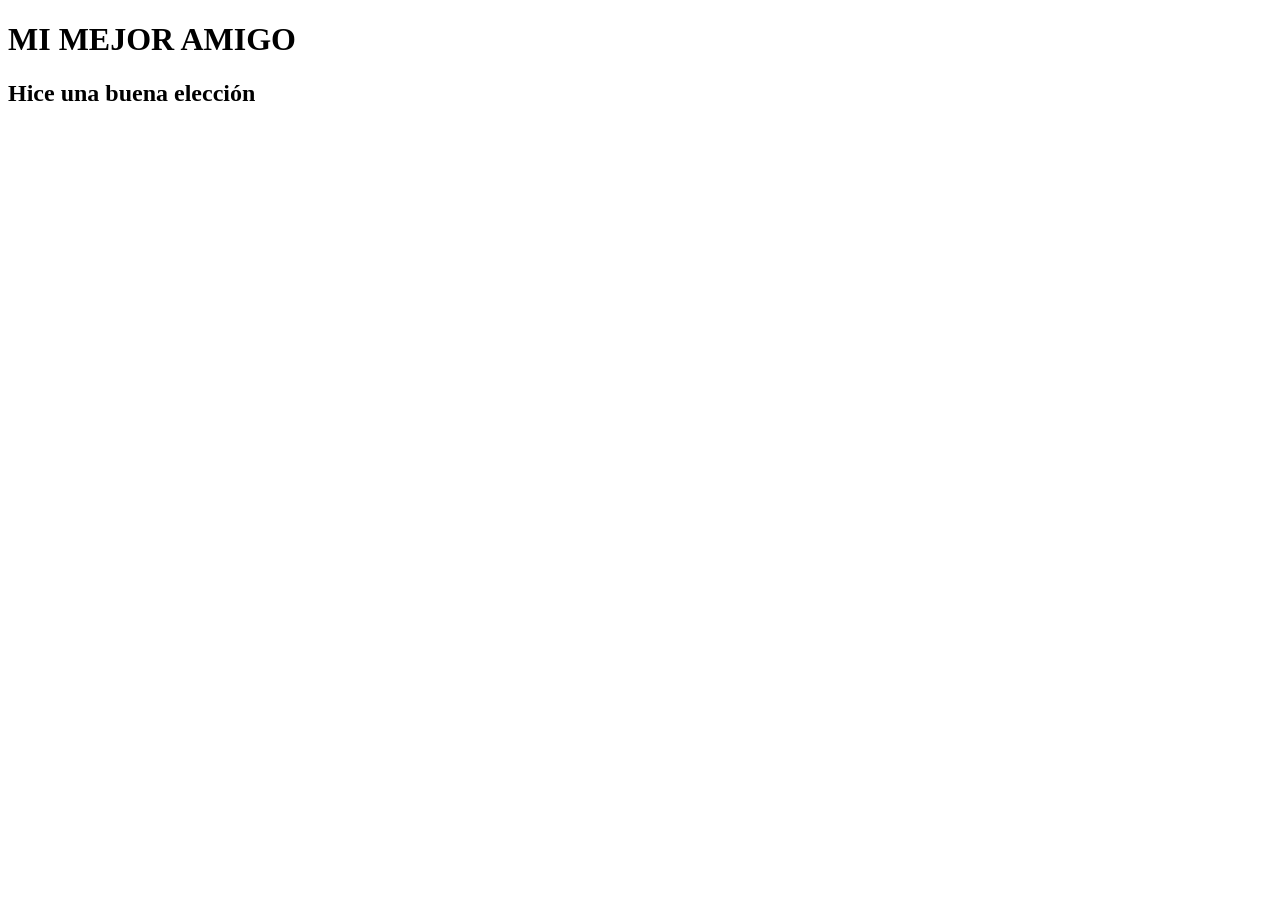
==== index.html @ 4592eb5d "Primer Carga" ====
<!DOCTYPE html>
<html lang="en">
<head>
    <meta charset="UTF-8">
    <meta name="viewport" content="width=device-width, initial-scale=1.0">
    <title>Document</title>
</head>
<body>
    <h1>MI MEJOR AMIGO</h1>
    <h2>Hice una buena elección</h2>
</body>
</html>
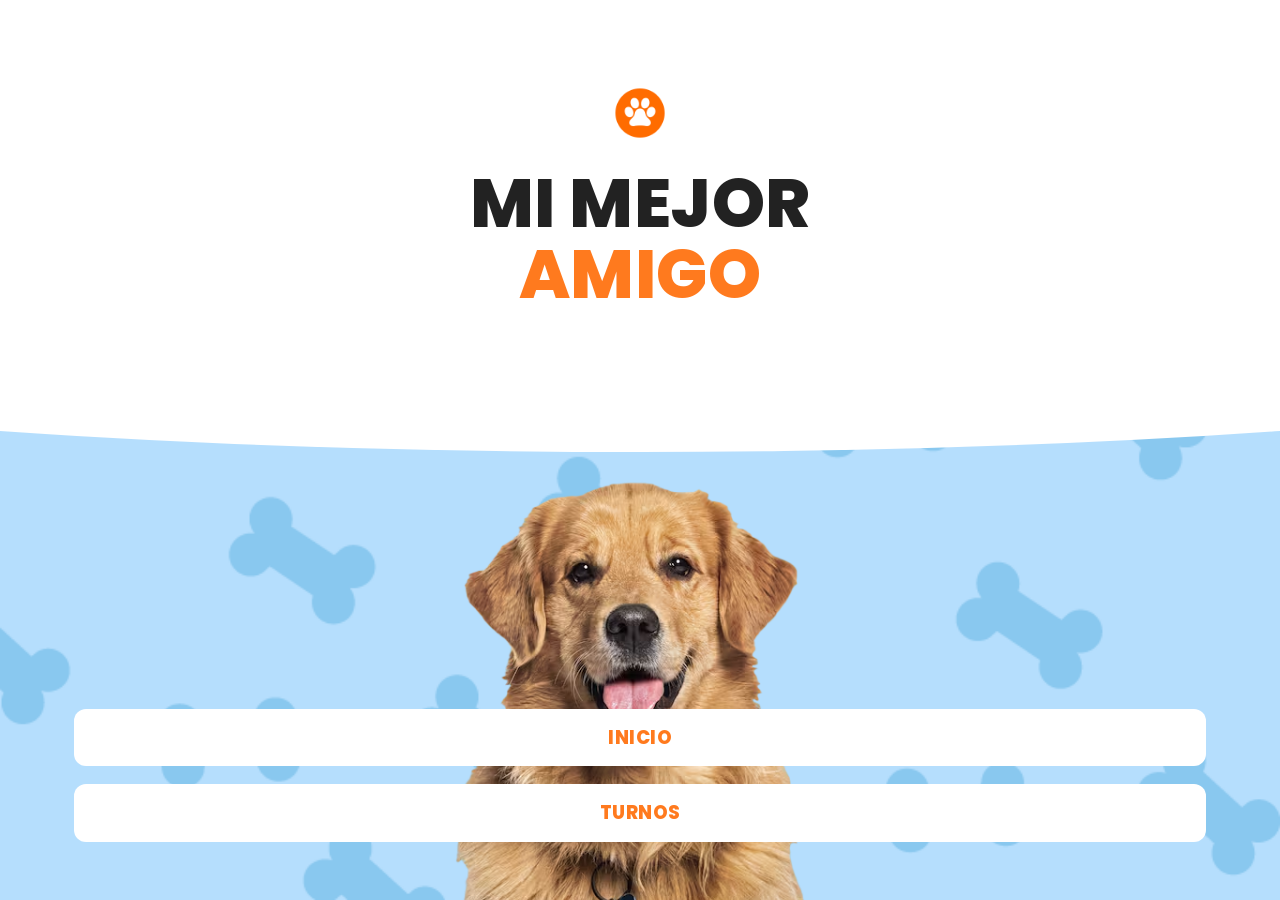
==== commit ee151dcf: "Add files via upload" ====
--- a/index.html
+++ b/index.html
@@ -1,12 +1,55 @@
 <!DOCTYPE html>
-<html lang="en">
+<html lang="es">
 <head>
-    <meta charset="UTF-8">
-    <meta name="viewport" content="width=device-width, initial-scale=1.0">
-    <title>Document</title>
+  <meta charset="UTF-8">
+  <meta name="viewport" content="width=device-width, initial-scale=1.0">
+  <title>Mi Mejor Amigo | Bienvenida</title>
+
+  <!-- Bootstrap 5 -->
+  <link href="https://cdn.jsdelivr.net/npm/bootstrap@5.3.3/dist/css/bootstrap.min.css" rel="stylesheet">
+
+  <!-- Google Fonts -->
+  <link rel="preconnect" href="https://fonts.googleapis.com">
+  <link href="https://fonts.googleapis.com/css2?family=Poppins:wght@500;700;800&display=swap" rel="stylesheet">
+
+  <!-- Nuestro CSS -->
+  <link rel="stylesheet" href="css/style.css">
 </head>
 <body>
-    <h1>MI MEJOR AMIGO</h1>
-    <h2>Hice una buena elección</h2>
+
+  <main class="welcome-page">
+
+    <!-- SECCIÓN SUPERIOR: LOGO + TÍTULO -->
+    <header class="top-section">
+      <figure class="icon-circle">
+        <img src="img/iconos/icono-pata.png" alt="Icono pata Mi Mejor Amigo">
+      </figure>
+
+      <h1 class="brand-title">
+        MI MEJOR<br>
+        <span class="brand-highlight">AMIGO</span>
+      </h1>
+    </header>
+
+    <!-- SECCIÓN INFERIOR: FONDO CELESTE + PERRO + BOTONES -->
+    <section class="bottom-section">
+
+      <!-- Forma blanca orgánica detrás del perro -->
+      <span class="white-blob" aria-hidden="true"></span>
+
+      <!-- Foto del perro -->
+      <img src="img/animales/perro.png" alt="Perro labrador" class="dog-img">
+
+      <!-- Botones -->
+      <nav class="welcome-buttons">
+        <a href="inicio.html" class="btn-welcome">INICIO</a>
+        <a href="inicio.html#turnos" class="btn-welcome">TURNOS</a>
+      </nav>
+
+    </section>
+
+  </main>
+
+  <script src="https://cdn.jsdelivr.net/npm/bootstrap@5.3.3/dist/js/bootstrap.bundle.min.js"></script>
 </body>
-</html>
+</html>
--- a/css/style.css
+++ b/css/style.css
@@ -0,0 +1,320 @@
+/* ============================================
+   style.css - SOLO CELULARES
+   ============================================ */
+
+:root {
+  --naranja: #FF7A1E;
+  --celeste: #A9DDF3;
+  --texto-oscuro: #222222;
+  --blanco: #FFFFFF;
+}
+
+* {
+  margin: 0;
+  padding: 0;
+  box-sizing: border-box;
+}
+
+html,
+body {
+  width: 100%;
+  min-height: 100%;
+}
+
+body {
+  font-family: 'Poppins', sans-serif;
+  background: var(--celeste);
+}
+
+/* ============================================
+   CONTENEDOR GENERAL
+   ============================================ */
+
+main.welcome-page {
+  position: relative;
+  width: 100%;
+  min-height: 100svh;
+  height: 100svh;
+  overflow: hidden;
+  background: var(--celeste);
+}
+
+/* ============================================
+   SECCIÓN SUPERIOR: LOGO + TÍTULO
+   ============================================ */
+
+header.top-section {
+  position: absolute;
+  top: clamp(56px, 8svh, 78px);
+  left: 0;
+  width: 100%;
+  z-index: 5;
+  background: transparent;
+  text-align: center;
+  padding: 0 5vw;
+}
+
+/* LOGO */
+
+figure.icon-circle {
+  margin: 0 auto clamp(10px, 1.6svh, 14px);
+  line-height: 0;
+}
+
+figure.icon-circle img {
+  width: clamp(64px, 18vw, 82px);
+  height: auto;
+}
+
+/* TÍTULO */
+
+h1.brand-title {
+  font-size: clamp(2.65rem, 11vw, 4.25rem);
+  font-weight: 800;
+  color: var(--texto-oscuro);
+  line-height: 1.05;
+  letter-spacing: 0.5px;
+}
+
+span.brand-highlight {
+  color: var(--naranja);
+}
+
+/* ============================================
+   FONDO CELESTE CON HUESITOS
+   ============================================ */
+
+section.bottom-section {
+  position: absolute;
+  inset: 0;
+  background-image: url('../img/fondo-huesos.png');
+  background-color: var(--celeste);
+  background-size: cover;
+  background-position: center bottom;
+  overflow: hidden;
+}
+
+/* Zona blanca superior para separar logo/título del fondo celeste */
+
+section.bottom-section::before {
+  content: "";
+  position: absolute;
+  top: 0;
+  left: 0;
+  width: 100%;
+  height: clamp(330px, 48svh, 410px);
+  background: var(--blanco);
+  z-index: 0;
+}
+
+/* ============================================
+   CÍRCULO / FORMA BLANCA SUPERIOR
+   ============================================ */
+
+span.white-blob {
+  position: absolute;
+  top: clamp(-250px, -28svh, -185px);
+  left: 50%;
+  transform: translateX(-50%);
+  width: 230%;
+  height: clamp(600px, 78svh, 720px);
+  background: var(--blanco);
+  border-radius: 0 0 50% 50% / 0 0 30% 30%;
+  z-index: 1;
+  display: block;
+}
+
+/* ============================================
+   PERRO
+   ============================================ */
+
+img.dog-img {
+  position: absolute;
+  bottom: clamp(-86px, -10svh, -58px);
+  left: 50%;
+  transform: translateX(-50%);
+  width: clamp(560px, 172vw, 720px);
+  max-width: none;
+  height: auto;
+  z-index: 2;
+}
+
+/* ============================================
+   BOTONES
+   ============================================ */
+
+nav.welcome-buttons {
+  position: absolute;
+  bottom: clamp(34px, 6.5svh, 58px);
+  left: 0;
+  right: 0;
+  z-index: 4;
+  padding: 0 clamp(58px, 15vw, 74px);
+
+  display: flex;
+  flex-direction: column;
+  gap: clamp(14px, 2svh, 18px);
+}
+
+a.btn-welcome {
+  display: block;
+  background: var(--blanco);
+  color: var(--naranja);
+  text-align: center;
+  text-decoration: none;
+  font-weight: 800;
+  font-size: clamp(1rem, 4.3vw, 1.15rem);
+  letter-spacing: 0.5px;
+  padding: clamp(12px, 1.8svh, 15px) 0;
+  border-radius: 12px;
+  box-shadow: none;
+}
+
+a.btn-welcome:active {
+  transform: scale(0.97);
+}
+
+/* ============================================
+   PANTALLAS MÁS BAJAS
+   Se achican elementos, pero mantienen la composición
+   ============================================ */
+
+@media (max-height: 760px) {
+  header.top-section {
+    top: clamp(42px, 6.5svh, 58px);
+  }
+
+  figure.icon-circle img {
+    width: clamp(56px, 16vw, 70px);
+  }
+
+  h1.brand-title {
+    font-size: clamp(2.25rem, 9.8vw, 3.35rem);
+  }
+
+  section.bottom-section::before {
+    height: clamp(285px, 45svh, 345px);
+  }
+
+  span.white-blob {
+    top: clamp(-230px, -30svh, -185px);
+    height: clamp(550px, 76svh, 660px);
+  }
+
+  img.dog-img {
+    bottom: clamp(-96px, -13svh, -70px);
+    width: clamp(510px, 165vw, 650px);
+  }
+
+  nav.welcome-buttons {
+    bottom: clamp(28px, 5.5svh, 44px);
+  }
+
+  a.btn-welcome {
+    padding: 11px 0;
+    font-size: 0.95rem;
+  }
+}
+
+@media (max-height: 700px) {
+  header.top-section {
+    top: clamp(34px, 5.5svh, 48px);
+  }
+
+  figure.icon-circle img {
+    width: clamp(50px, 14vw, 62px);
+  }
+
+  h1.brand-title {
+    font-size: clamp(2rem, 8.8vw, 2.8rem);
+  }
+
+  section.bottom-section::before {
+    height: clamp(250px, 43svh, 310px);
+  }
+
+  span.white-blob {
+    top: clamp(-215px, -31svh, -175px);
+    height: clamp(500px, 74svh, 610px);
+  }
+
+  img.dog-img {
+    bottom: clamp(-105px, -15svh, -78px);
+    width: clamp(470px, 158vw, 610px);
+  }
+
+  nav.welcome-buttons {
+    bottom: clamp(24px, 5svh, 38px);
+    gap: 12px;
+  }
+
+  a.btn-welcome {
+    padding: 10px 0;
+    font-size: 0.88rem;
+  }
+}
+
+@media (max-height: 640px) {
+  header.top-section {
+    top: 28px;
+  }
+
+  figure.icon-circle img {
+    width: clamp(46px, 13vw, 56px);
+  }
+
+  h1.brand-title {
+    font-size: clamp(1.8rem, 8vw, 2.45rem);
+  }
+
+  section.bottom-section::before {
+    height: clamp(230px, 41svh, 285px);
+  }
+
+  span.white-blob {
+    top: -200px;
+    height: clamp(470px, 72svh, 560px);
+  }
+
+  img.dog-img {
+    bottom: -112px;
+    width: clamp(440px, 152vw, 560px);
+  }
+
+  nav.welcome-buttons {
+    bottom: 20px;
+    gap: 10px;
+  }
+
+  a.btn-welcome {
+    padding: 9px 0;
+    font-size: 0.82rem;
+  }
+}
+
+/* ============================================
+   CELULARES MUY ANGOSTOS
+   ============================================ */
+
+@media (max-width: 359px) {
+  header.top-section {
+    top: clamp(46px, 7svh, 62px);
+  }
+
+  figure.icon-circle img {
+    width: clamp(52px, 16vw, 64px);
+  }
+
+  h1.brand-title {
+    font-size: clamp(2rem, 9vw, 2.7rem);
+  }
+
+  img.dog-img {
+    width: clamp(500px, 168vw, 620px);
+    left: 50%;
+  }
+
+  nav.welcome-buttons {
+    padding: 0 clamp(42px, 13vw, 58px);
+  }
+}
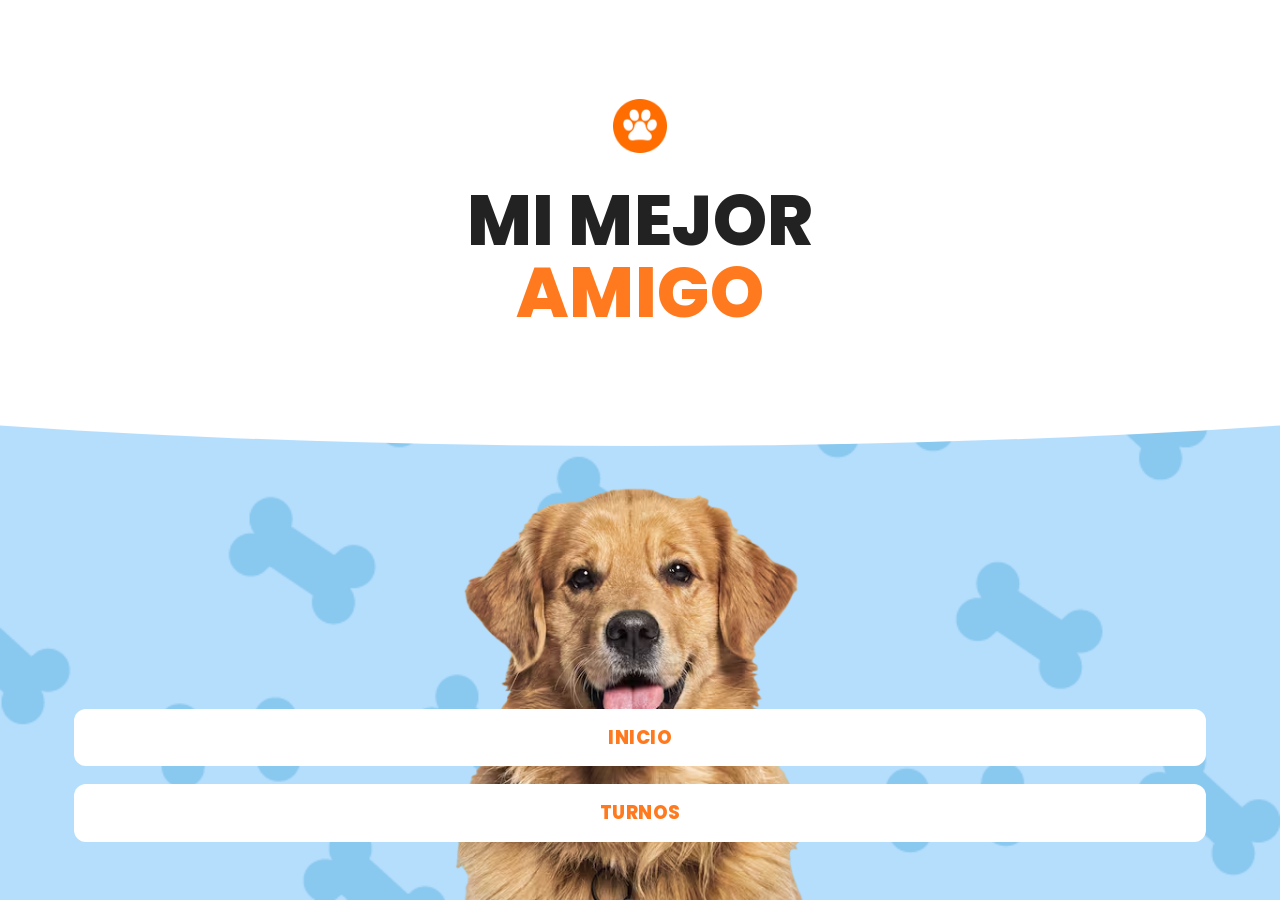
==== commit a95aee73: "prueba por error" ====
--- a/index.html
+++ b/index.html
@@ -1,5 +1,6 @@
 <!DOCTYPE html>
 <html lang="es">
+
 <head>
   <meta charset="UTF-8">
   <meta name="viewport" content="width=device-width, initial-scale=1.0">
@@ -15,6 +16,7 @@
   <!-- Nuestro CSS -->
   <link rel="stylesheet" href="css/style.css">
 </head>
+
 <body>
 
   <main class="welcome-page">
@@ -26,13 +28,13 @@
       </figure>
 
       <h1 class="brand-title">
-        MI MEJOR<br>
+        <span class="brand-linea-uno">MI MEJOR</span>
         <span class="brand-highlight">AMIGO</span>
       </h1>
     </header>
 
     <!-- SECCIÓN INFERIOR: FONDO CELESTE + PERRO + BOTONES -->
-    <section class="bottom-section">
+    <section class="bottom-section" aria-label="Pantalla de bienvenida">
 
       <!-- Forma blanca orgánica detrás del perro -->
       <span class="white-blob" aria-hidden="true"></span>
@@ -41,7 +43,7 @@
       <img src="img/animales/perro.png" alt="Perro labrador" class="dog-img">
 
       <!-- Botones -->
-      <nav class="welcome-buttons">
+      <nav class="welcome-buttons" aria-label="Accesos principales">
         <a href="inicio.html" class="btn-welcome">INICIO</a>
         <a href="inicio.html#turnos" class="btn-welcome">TURNOS</a>
       </nav>
@@ -51,5 +53,7 @@
   </main>
 
   <script src="https://cdn.jsdelivr.net/npm/bootstrap@5.3.3/dist/js/bootstrap.bundle.min.js"></script>
+
 </body>
+
 </html>
--- a/css/style.css
+++ b/css/style.css
@@ -45,7 +45,7 @@
 
 header.top-section {
   position: absolute;
-  top: clamp(56px, 8svh, 78px);
+  top: clamp(66px, 9svh, 90px);
   left: 0;
   width: 100%;
   z-index: 5;
@@ -62,18 +62,23 @@
 }
 
 figure.icon-circle img {
-  width: clamp(64px, 18vw, 82px);
+  width: clamp(70px, 19vw, 90px);
   height: auto;
 }
 
 /* TÍTULO */
 
 h1.brand-title {
-  font-size: clamp(2.65rem, 11vw, 4.25rem);
+  font-size: clamp(2.7rem, 11.2vw, 4.35rem);
   font-weight: 800;
   color: var(--texto-oscuro);
-  line-height: 1.05;
+  line-height: 1.04;
   letter-spacing: 0.5px;
+}
+
+.brand-linea-uno,
+.brand-highlight {
+  display: block;
 }
 
 span.brand-highlight {
@@ -102,7 +107,7 @@
   top: 0;
   left: 0;
   width: 100%;
-  height: clamp(330px, 48svh, 410px);
+  height: clamp(315px, 46svh, 395px);
   background: var(--blanco);
   z-index: 0;
 }
@@ -113,11 +118,11 @@
 
 span.white-blob {
   position: absolute;
-  top: clamp(-250px, -28svh, -185px);
+  top: clamp(-238px, -27svh, -178px);
   left: 50%;
   transform: translateX(-50%);
   width: 230%;
-  height: clamp(600px, 78svh, 720px);
+  height: clamp(585px, 76svh, 700px);
   background: var(--blanco);
   border-radius: 0 0 50% 50% / 0 0 30% 30%;
   z-index: 1;
@@ -130,10 +135,10 @@
 
 img.dog-img {
   position: absolute;
-  bottom: clamp(-86px, -10svh, -58px);
+  bottom: clamp(-92px, -11svh, -64px);
   left: 50%;
   transform: translateX(-50%);
-  width: clamp(560px, 172vw, 720px);
+  width: clamp(560px, 171vw, 720px);
   max-width: none;
   height: auto;
   z-index: 2;
@@ -181,29 +186,29 @@
 
 @media (max-height: 760px) {
   header.top-section {
-    top: clamp(42px, 6.5svh, 58px);
+    top: clamp(48px, 7svh, 64px);
   }
 
   figure.icon-circle img {
-    width: clamp(56px, 16vw, 70px);
+    width: clamp(60px, 16.5vw, 74px);
   }
 
   h1.brand-title {
-    font-size: clamp(2.25rem, 9.8vw, 3.35rem);
+    font-size: clamp(2.28rem, 10vw, 3.4rem);
   }
 
   section.bottom-section::before {
-    height: clamp(285px, 45svh, 345px);
+    height: clamp(285px, 44svh, 340px);
   }
 
   span.white-blob {
-    top: clamp(-230px, -30svh, -185px);
-    height: clamp(550px, 76svh, 660px);
+    top: clamp(-226px, -29svh, -180px);
+    height: clamp(540px, 74svh, 650px);
   }
 
   img.dog-img {
-    bottom: clamp(-96px, -13svh, -70px);
-    width: clamp(510px, 165vw, 650px);
+    bottom: clamp(-100px, -13svh, -74px);
+    width: clamp(510px, 164vw, 650px);
   }
 
   nav.welcome-buttons {
@@ -218,28 +223,28 @@
 
 @media (max-height: 700px) {
   header.top-section {
-    top: clamp(34px, 5.5svh, 48px);
+    top: clamp(38px, 6svh, 52px);
   }
 
   figure.icon-circle img {
-    width: clamp(50px, 14vw, 62px);
+    width: clamp(54px, 14.5vw, 66px);
   }
 
   h1.brand-title {
-    font-size: clamp(2rem, 8.8vw, 2.8rem);
+    font-size: clamp(2rem, 8.8vw, 2.85rem);
   }
 
   section.bottom-section::before {
-    height: clamp(250px, 43svh, 310px);
+    height: clamp(250px, 42svh, 305px);
   }
 
   span.white-blob {
-    top: clamp(-215px, -31svh, -175px);
-    height: clamp(500px, 74svh, 610px);
+    top: clamp(-210px, -30svh, -170px);
+    height: clamp(500px, 72svh, 600px);
   }
 
   img.dog-img {
-    bottom: clamp(-105px, -15svh, -78px);
+    bottom: clamp(-108px, -15svh, -80px);
     width: clamp(470px, 158vw, 610px);
   }
 
@@ -256,11 +261,11 @@
 
 @media (max-height: 640px) {
   header.top-section {
-    top: 28px;
+    top: 30px;
   }
 
   figure.icon-circle img {
-    width: clamp(46px, 13vw, 56px);
+    width: clamp(48px, 13vw, 58px);
   }
 
   h1.brand-title {
@@ -268,12 +273,12 @@
   }
 
   section.bottom-section::before {
-    height: clamp(230px, 41svh, 285px);
+    height: clamp(230px, 40svh, 280px);
   }
 
   span.white-blob {
-    top: -200px;
-    height: clamp(470px, 72svh, 560px);
+    top: -198px;
+    height: clamp(460px, 70svh, 550px);
   }
 
   img.dog-img {
@@ -298,11 +303,11 @@
 
 @media (max-width: 359px) {
   header.top-section {
-    top: clamp(46px, 7svh, 62px);
+    top: clamp(50px, 7.5svh, 66px);
   }
 
   figure.icon-circle img {
-    width: clamp(52px, 16vw, 64px);
+    width: clamp(56px, 16.5vw, 68px);
   }
 
   h1.brand-title {
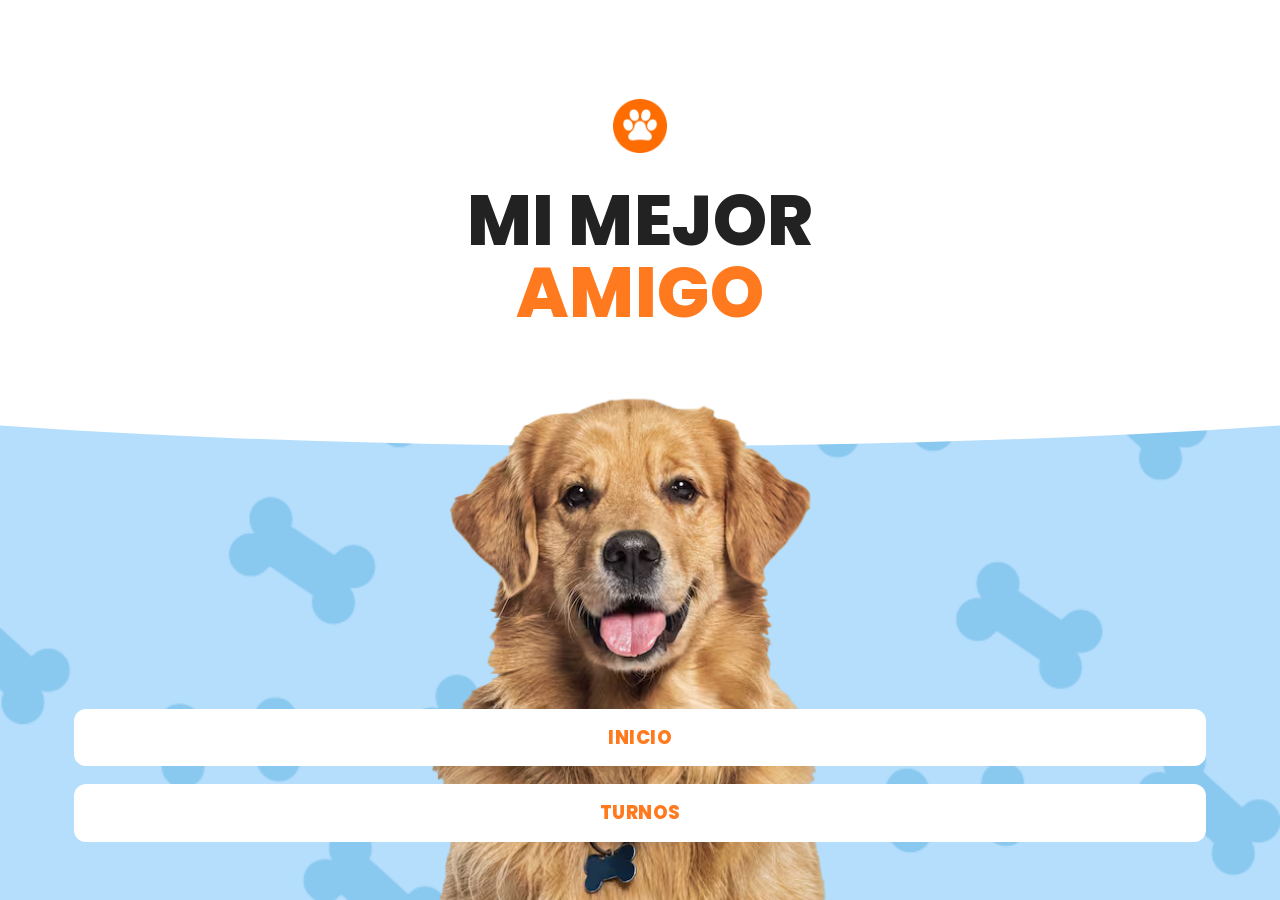
==== commit efc935a5: "CARGA FINAL" ====
--- a/index.html
+++ b/index.html
@@ -45,7 +45,7 @@
       <!-- Botones -->
       <nav class="welcome-buttons" aria-label="Accesos principales">
         <a href="inicio.html" class="btn-welcome">INICIO</a>
-        <a href="inicio.html#turnos" class="btn-welcome">TURNOS</a>
+        <a href="turnos.php" class="btn-welcome">TURNOS</a>
       </nav>
 
     </section>
--- a/css/style.css
+++ b/css/style.css
@@ -135,10 +135,10 @@
 
 img.dog-img {
   position: absolute;
-  bottom: clamp(-92px, -11svh, -64px);
+  bottom: clamp(-72px, -2svh, -44px);
   left: 50%;
   transform: translateX(-50%);
-  width: clamp(560px, 171vw, 720px);
+  width: clamp(610px, 185vw, 780px);
   max-width: none;
   height: auto;
   z-index: 2;
